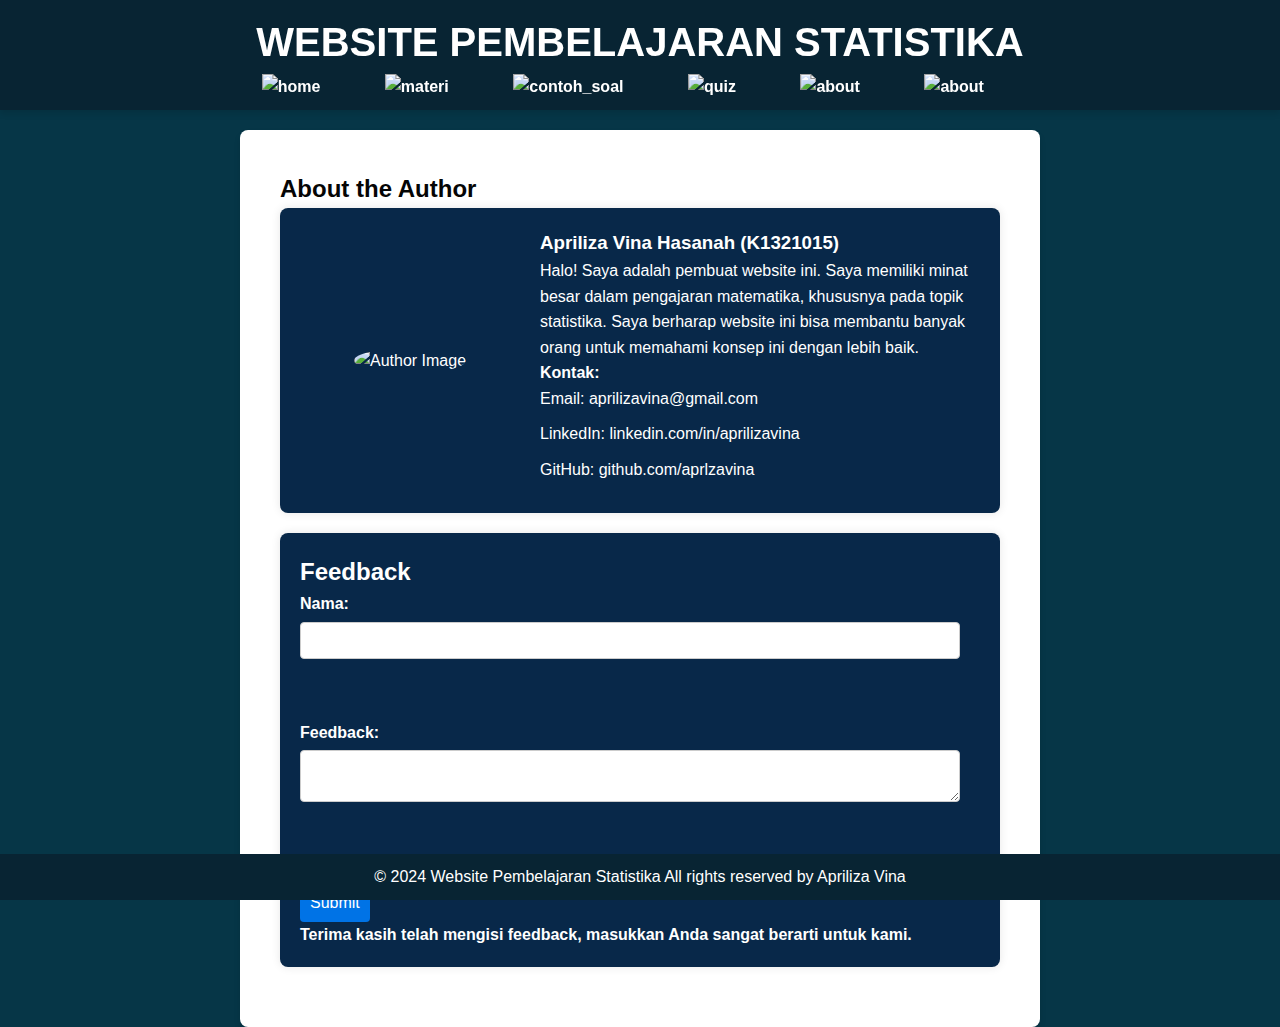
==== about.html @ 363c9459 "Add files via upload" ====
<!DOCTYPE html>
<html lang="en">
<head>
    <meta charset="UTF-8">
    <meta name="viewport" content="width=device-width, initial-scale=1.0">
    <title>About - Pembelajaran Statistika</title>
    <link rel="stylesheet" href="styles.css">
</head>
<body style="background-image: url(/images/background.png)">
    <header>
        <h1 class="animated-title">WEBSITE PEMBELAJARAN <span>STATISTIKA</span></h1>
        <nav>
            <ul>
                <li><a href="index.html"><img src="\images\home.png"alt="home"/></a></li>
                <li><a href="materi.html"><img src="\images\materi.png"alt="materi"/></a></li>
                <li><a href="contoh-soal.html"><img src="\images\contoh_soal.png"alt="contoh_soal"/></a></li>
                <li><a href="quiz.html"><img src="\images\quiz.png"alt="quiz"/></a></li>
                <li><a href="about.html"><img src="\images\about.png"alt="about"/></a></li>
                <li><a href="login.html" ><img src="\images\login.png"alt="about"/></a></li>
                <li><a href="#" id="logout-link" style="display: none;">Logout</a></li>
            </ul>
        </nav>
    </header>
    <main>
        <section id="about">
            <h2>About the Author</h2>
            <div class="bio-container">
                <div class="bio-image">
                    <img src="\images\about\author.png" alt="Author Image">
                </div>
                <div class="bio-info">
                    <h3>Apriliza Vina Hasanah (K1321015)</h3>
                    <p>Halo! Saya adalah pembuat website ini. Saya memiliki minat besar dalam pengajaran matematika, 
                        khususnya pada topik statistika. Saya berharap website ini bisa membantu banyak orang untuk 
                        memahami konsep ini dengan lebih baik.</p>
                    <h4>Kontak:</h4>
                    <ul>
                        <li>Email: <a href="mailto:aprilizavina@gmail.com">aprilizavina@gmail.com</a></li>
                        <li>LinkedIn: <a href="https://www.linkedin.com/in/aprilizavina" target="_blank">linkedin.com/in/aprilizavina</a></li>
                        <li>GitHub: <a href="https://github.com/aprlzavina" target="_blank">github.com/aprlzavina</a></li>
                    </ul>
                </div>
            </div>
            <div class="feedback-container">
                <h2>Feedback</h2>
                <form id="feedback-form">
                    <label for="name">Nama:</label>
                    <input type="text" id="name" name="name" required><br><br>
                    <label for="feedback">Feedback:</label>
                    <textarea id="feedback" name="feedback" required></textarea><br><br>
                    <button type="submit">Submit</button>
                </form>
                
                <h4>Terima kasih telah mengisi feedback, masukkan Anda sangat berarti untuk kami.</h4>
                <ul id="feedback-list"></ul>
            </div>
        </section>
    </main>
    <footer>
        <p>&copy; 2024 Website Pembelajaran Statistika All rights reserved by Apriliza Vina</p>
    </footer>
    <script src="scripts.js"></script>
</body>
</html>
---- styles.css ----
/* Reset CSS */
* {
    margin: 0;
    padding: 0;
    box-sizing: border-box;
}

body {
    font-family: Arial, sans-serif;
    margin: 0;
    padding: 0;
    background-color: #063647; 
    color: #050505;
    line-height: 1.6;
}

header {
    background-color: #082433; 
    color: white;
    padding: 10px 0;
    text-align: center;
    position: sticky;
    box-shadow: 0 4px 6px rgba(0, 0, 0, 0.1);
    top: 0;
    z-index: 1000;
}

header.hide, footer.hide {
    transform: translateY(-100%);
}

header h1 {
    margin: 0;
    font-size: 2.5rem;
    font-weight: bold;
    display: inline-block;
    position: relative;
}

header h1 span {
    display: inline-block;
    position: relative;
    animation: bounce 2s infinite;
}

@keyframes bounce {
    0%, 20%, 50%, 80%, 100% {
        transform: translateY(0);
    }
    40% {
        transform: translateY(-20px);
    }
    60% {
        transform: translateY(-10px);
    }
}

nav ul {
    list-style: none;
    padding: 0;
    margin: 0;
}

nav ul li {
    display: inline-block;
    margin: 0 15px;
}

nav ul li a {
    color: white;
    text-decoration: none;
    font-weight: bold;
    padding: 10px 15px;
    border-radius: 4px;
    transition: background-color 0.3s ease;
}

nav ul li a:hover {
    background-color: #0b2030; 
}

main {
    padding: 20px;
    max-width: 800px;
    margin: 0 auto;
    background-color: white;
    border-radius: 8px;
    box-shadow: 0 4px 6px rgba(0, 0, 0, 0.1);
    margin-top: 20px;
}

section {
    margin-bottom: 20px;
    padding: 20px;
}

form {
    display: flex;
    flex-direction: column;
}

form .question {
    margin-top: 10px;
}

form .question label {
    display: block;
    margin-top: 5px;
}

form button {
    margin-top: 20px;
    padding: 10px 20px;
    background-color: #0e2836;
    color: white;
    border: none;
    border-radius: 4px;
    cursor: pointer;
    font-size: 16px;
    transition: background-color 0.3s ease;
}

form button:hover {
    background-color: #01579b;
}

#quiz-result {
    margin-top: 20px;
    font-size: 18px;
    color: green;
}

footer {
    background-color: #082433;
    color: white;
    text-align: center;
    padding: 10px 0;
    position: fixed;
    width: 100%;
    bottom: 0;
}
footer.hide {
    transform: translateY(100%);
}

.solution {
    background-color: #e6f2ff;
    border-left: 5px solid #082849;
    margin-top: 10px;
    padding: 10px;
}

button.solution-btn {
    margin-top: 10px;
    background-color: #082849;
    color: white;
    border: none;
    padding: 10px;
    cursor: pointer;
    transition: background-color 0.3s;
}

button.solution-btn:hover {
    background-color: #082849;
}

.bio-container {
    display: flex;
    flex-wrap: wrap;
    align-items: center;
    background-color: #082849;
    padding: 20px;
    border-radius: 8px;
    box-shadow: 0 0 10px rgba(0, 0, 0, 0.1);
    color: #fff;
}

.bio-image {
    flex: 1;
    text-align: center;
    margin-right: 20px;
}

.bio-image img {
    max-width: 200px;
    border-radius: 50%;
}

.bio-info {
    flex: 2;
}

.bio-info h3 {
    margin-top: 0;
}

.bio-info ul {
    list-style-type: none;
    padding: 0;
}

.bio-info ul li {
    margin-bottom: 10px;
}

.bio-info ul li a {
    color: #fff;
    text-decoration: none;
}

.bio-info ul li a:hover {
    text-decoration: underline;
}

/* Tambahan CSS untuk form login */
#login {
    max-width: 400px;
    margin: 0 auto;
    background-color: #082849;
    padding: 20px;
    border-radius: 8px;
    box-shadow: 0 0 10px rgba(0, 0, 0, 0.1);
    text-align: center;
    color: #fff;
}

#login h2 {
    margin-bottom: 20px;
}

#login-form label {
    display: block;
    margin-bottom: 5px;
    font-weight: bold;
}

#login-form input {
    width: calc(100% - 20px);
    padding: 10px;
    margin-bottom: 10px;
    border: 1px solid #ccc;
    border-radius: 4px;
}

#login-form button {
    background-color: #0073e6;
    color: white;
    border: none;
    padding: 10px;
    cursor: pointer;
    border-radius: 4px;
    transition: background-color 0.3s;
}

#login-form button:hover {
    background-color: #005bb5;
}

/* Tambahan CSS untuk form feedback */
.feedback-container {
    background-color: #082849;
    padding: 20px;
    border-radius: 8px;
    box-shadow: 0 0 10px rgba(0, 0, 0, 0.1);
    margin-top: 20px;
    color: #fff;
}

.feedback-container h2, .feedback-container h3 {
    margin-top: 0;
}

#feedback-form {
    display: flex;
    flex-direction: column;
    align-items: flex-start;
}

#feedback-form label {
    margin-bottom: 5px;
    font-weight: bold;
}

#feedback-form input, #feedback-form textarea {
    width: calc(100% - 20px);
    padding: 10px;
    margin-bottom: 10px;
    border: 1px solid #ccc;
    border-radius: 4px;
}

#feedback-form button {
    background-color: #0073e6;
    color: white;
    border: none;
    padding: 10px;
    cursor: pointer;
    border-radius: 4px;
    transition: background-color 0.3s;
}

#feedback-form button:hover {
    background-color: #005bb5;
}

#feedback-list {
    list-style-type: none;
    padding: 0;
    margin: 0;
}

#feedback-list li {
    background-color: #f9f9f9;
    padding: 10px;
    border: 1px solid #ddd;
    border-radius: 4px;
    margin-bottom: 10px;
}
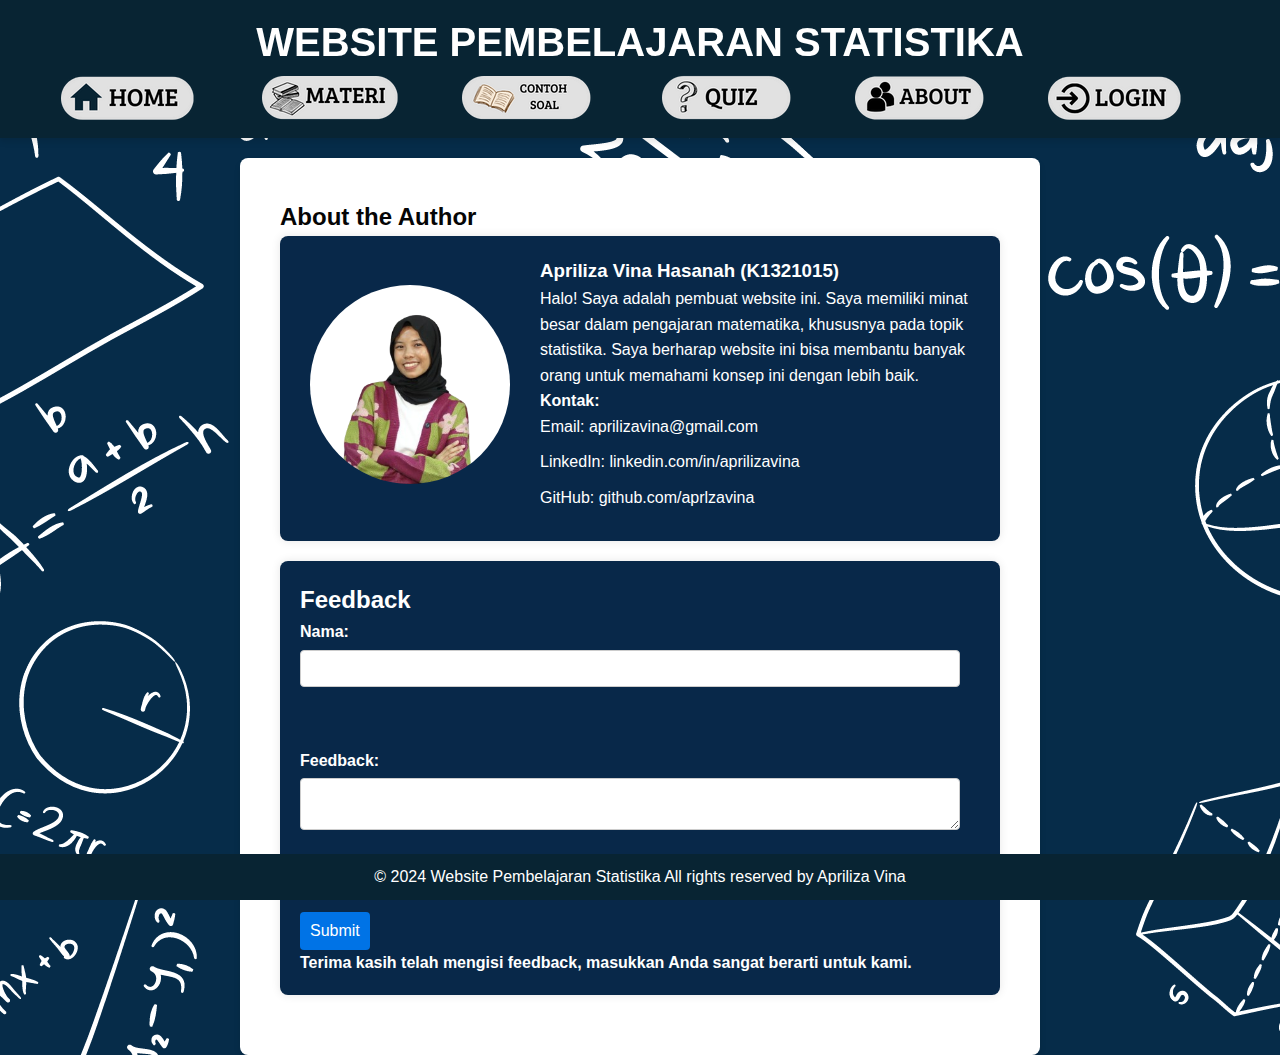
==== commit ea713eba: "Update about.html" ====
--- a/about.html
+++ b/about.html
@@ -6,17 +6,17 @@
     <title>About - Pembelajaran Statistika</title>
     <link rel="stylesheet" href="styles.css">
 </head>
-<body style="background-image: url(/images/background.png)">
+<body style="background-image: url(images/background.png)">
     <header>
         <h1 class="animated-title">WEBSITE PEMBELAJARAN <span>STATISTIKA</span></h1>
         <nav>
             <ul>
-                <li><a href="index.html"><img src="\images\home.png"alt="home"/></a></li>
-                <li><a href="materi.html"><img src="\images\materi.png"alt="materi"/></a></li>
-                <li><a href="contoh-soal.html"><img src="\images\contoh_soal.png"alt="contoh_soal"/></a></li>
-                <li><a href="quiz.html"><img src="\images\quiz.png"alt="quiz"/></a></li>
-                <li><a href="about.html"><img src="\images\about.png"alt="about"/></a></li>
-                <li><a href="login.html" ><img src="\images\login.png"alt="about"/></a></li>
+                <li><a href="index.html"><img src="images/home.png"alt="home"/></a></li>
+                <li><a href="materi.html"><img src="images/materi.png"alt="materi"/></a></li>
+                <li><a href="contoh-soal.html"><img src="images/contoh_soal.png"alt="contoh_soal"/></a></li>
+                <li><a href="quiz.html"><img src="images/quiz.png"alt="quiz"/></a></li>
+                <li><a href="about.html"><img src="images/about.png"alt="about"/></a></li>
+                <li><a href="login.html" ><img src="images/login.png"alt="about"/></a></li>
                 <li><a href="#" id="logout-link" style="display: none;">Logout</a></li>
             </ul>
         </nav>
@@ -26,7 +26,7 @@
             <h2>About the Author</h2>
             <div class="bio-container">
                 <div class="bio-image">
-                    <img src="\images\about\author.png" alt="Author Image">
+                    <img src="images/about/author.png" alt="Author Image">
                 </div>
                 <div class="bio-info">
                     <h3>Apriliza Vina Hasanah (K1321015)</h3>
